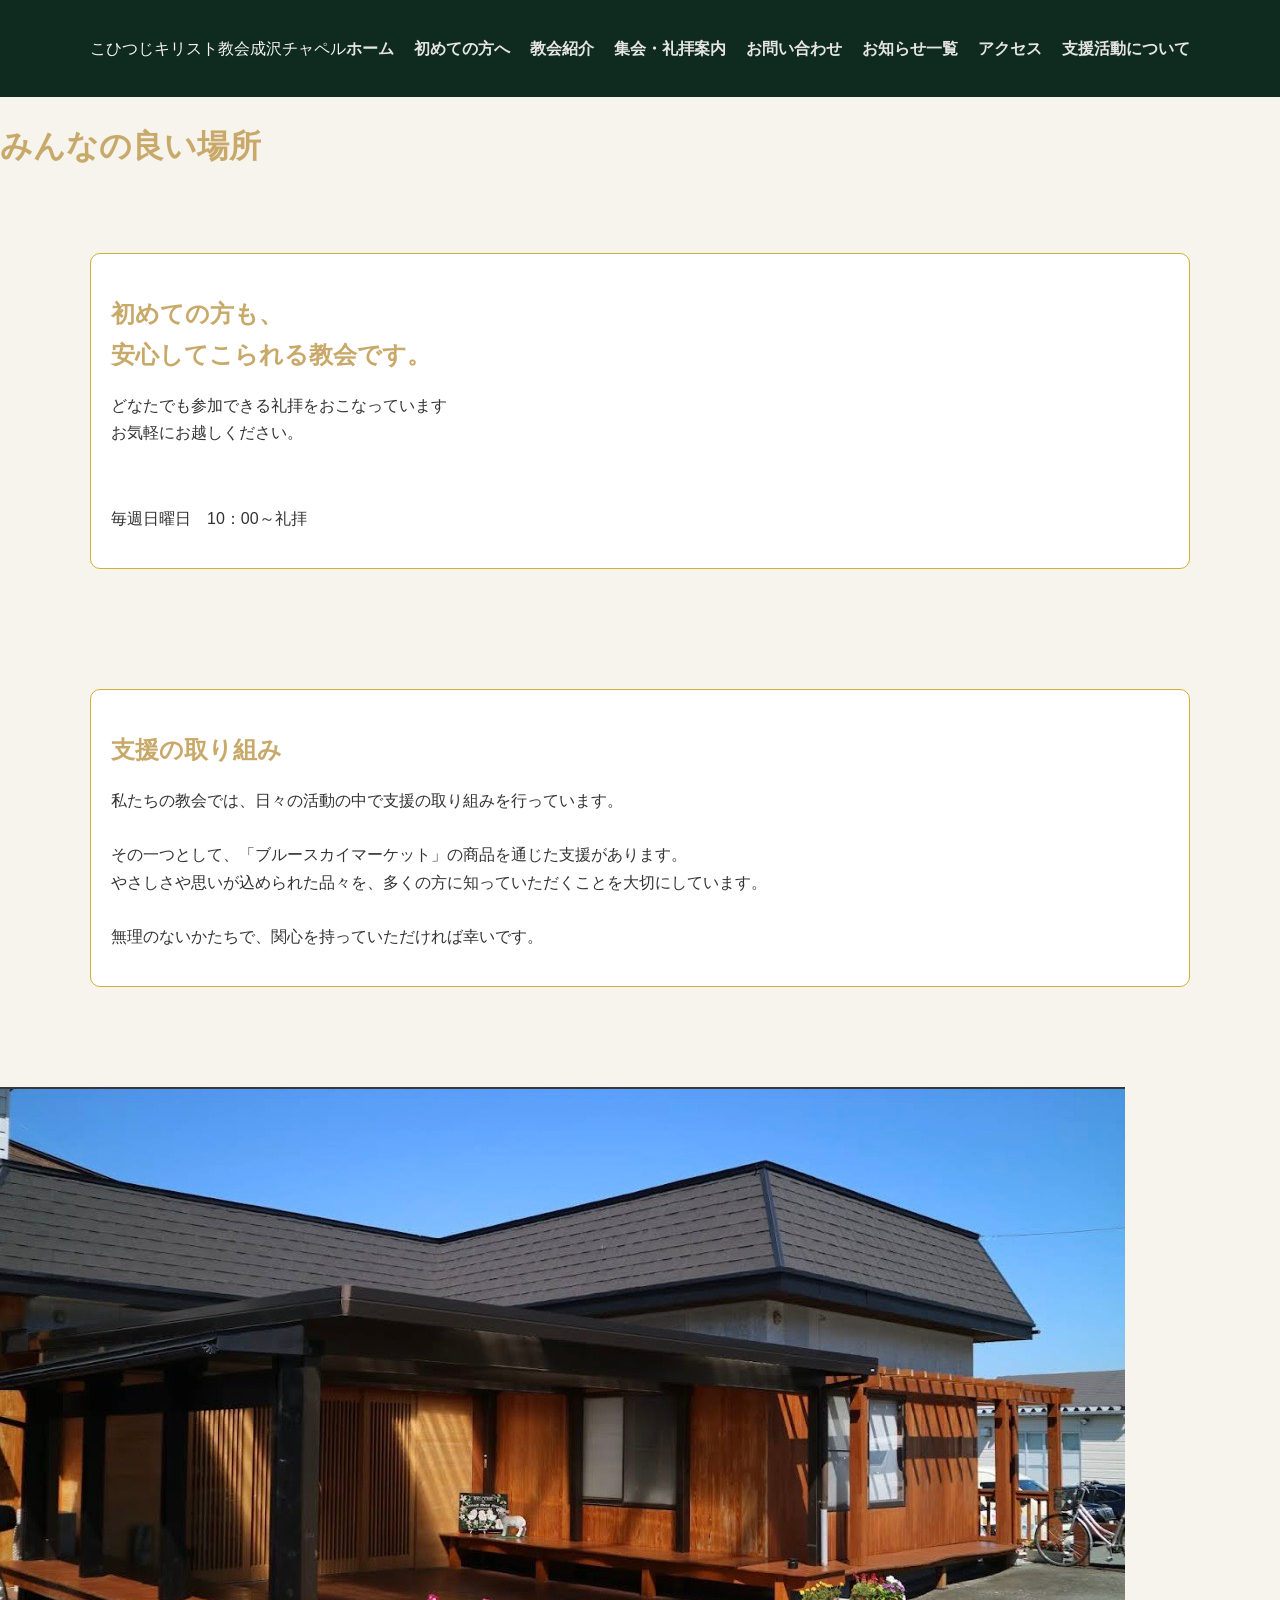
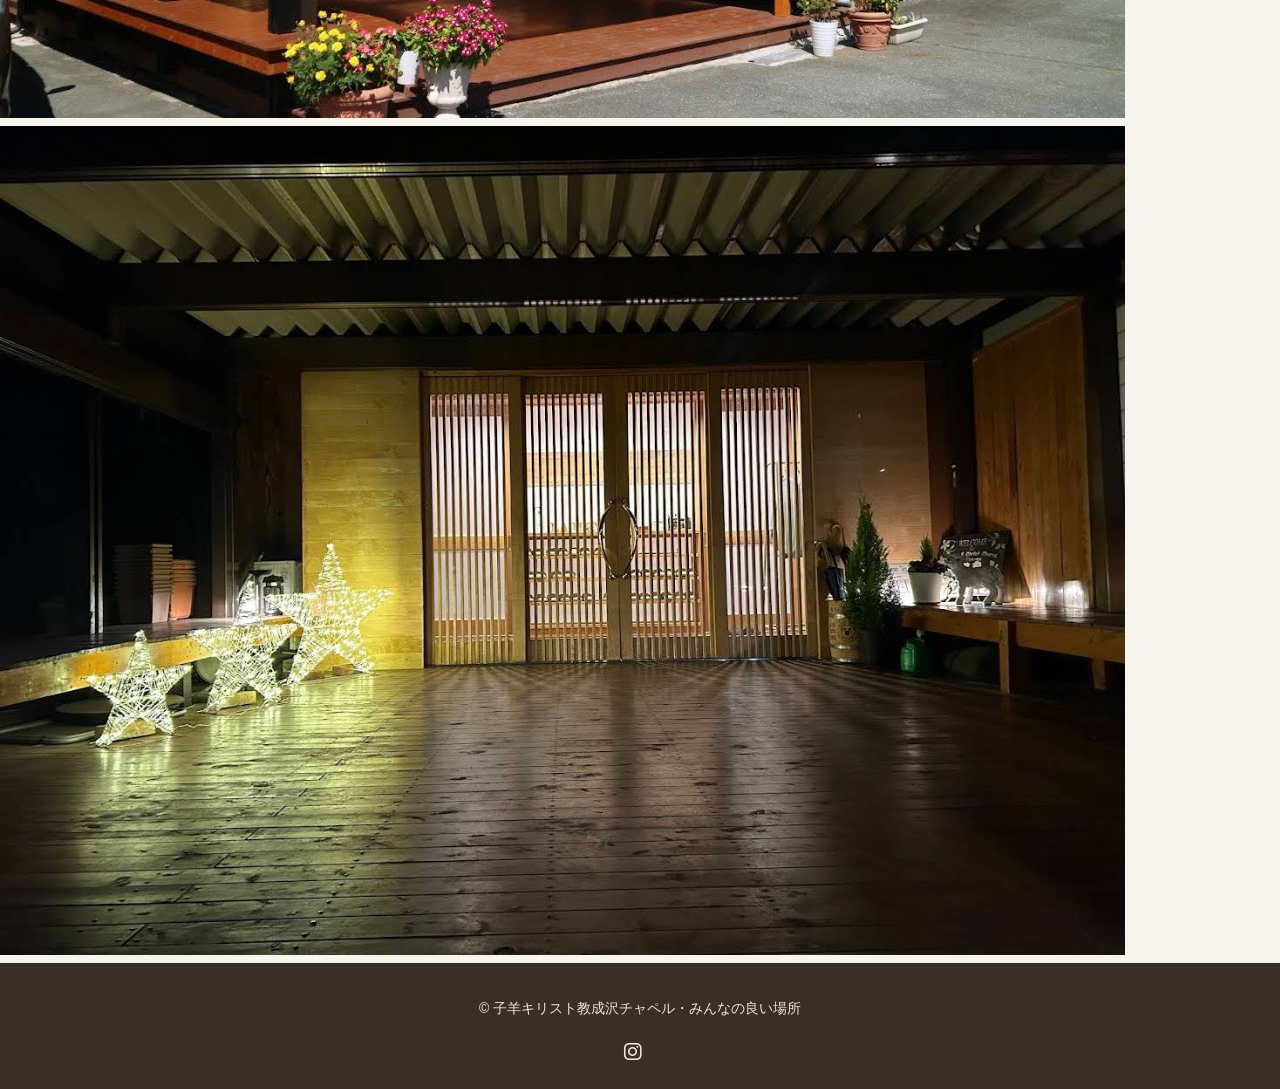
==== index.html @ 24787bce "Fix image tag duplication in index.html" ====
<!DOCTYPE html>
<html lang="ja">
<head>
    <meta charset="UTF-8">
    <meta name="viewport" content="width=device-width, initial-scale=1.0">
    <title>ホーム｜みんなの良い場所</title>
    <link rel="stylesheet" href="style.css">
    <link rel="stylesheet" href="https://cdnjs.cloudflare.com/ajax/libs/font-awesome/6.5.0/css/all.min.css">
</head>

<body>

<!-- ヘッダー -->
<header>
  
</footer>

</body>
</html>  <div class="container">
        <div class="logo">こひつじキリスト教会成沢チャペル</div>
     <br>
        <nav>
            <ul>
                
                <li><a href="index.html">ホーム</a></li>
                <li><a href="first.html">初めての方へ</a></li>
                <li><a href="about.html">教会紹介</a></li>
                <li><a href="service.html">集会・礼拝案内</a></li>
                <li><a href="info.html">お問い合わせ</a></li>
                <li><a href="news.html">お知らせ一覧</a></li>
                <li><a href="access.html">アクセス</a></li>
                <li><a href="market.html">支援活動について</a></li>    
            </ul>
        </nav>
    </div>
</header>

<!-- ファーストビュー -->
<h1><strong>みんなの良い場所</strong></h1>
<section>
<div class="container">
        <div class="card">
        <h1>初めての方も、<br>安心してこられる教会です。</h1>
        <p>どなたでも参加できる礼拝をおこなっています<br>お気軽にお越しください。</p>
    　　<p class="time">毎週日曜日　10：00～礼拝</p>
        </div>
 </div>
</section>
<section>
 <div class="container">
        <div class="card">
     <h2>支援の取り組み</h2>
        <p>私たちの教会では、日々の活動の中で支援の取り組みを行っています。<br>
        <br>
        その一つとして、「ブルースカイマーケット」の商品を通じた支援があります。<br>
        やさしさや思いが込められた品々を、多くの方に知っていただくことを大切にしています。<br>
            <br>
        無理のないかたちで、関心を持っていただければ幸いです。</p>
        </div>
 </div>
</section>
<img src="images/S__29392930_0.jpg">
<img src="images/S__29392929_0.jpg" >
<!-- フッター -->
<footer>
    <p>© 子羊キリスト教成沢チャペル・みんなの良い場所</p>  
    <div class="sns">
     <a href="https://www.insutagram.com/kohitsujichurch?igsh=MWo3ZGkzaDhvanh0cg==" target="_blank">
         <i class="fab fa-instagram"</i>
---- style.css ----
/* style.css */
body {
    margin: 0;
    padding: 0;
    font-family: "Helvetica Neue", Arial, sans-serif;
    background-color: #F7F4EE; /* 生成り */
    color: #333333; /* ダークグレー */
    line-height: 1.7;
}

/* ===== コンテナ（中央寄せ） ===== */
.container {
    max-width: 1100px;
    margin: 0 auto;
    padding: 20px;
}

/* ===== ヘッダー ===== */
header {
    background-color: #0f2a1f; /* 深緑 */
    color: #F5F5F5; /* オフホワイト */
    padding: 15px 0;
}

header .container {
    display: flex;
    justify-content: space-between;
    align-items: center;
}

/* ロゴ */
.logo {
    margib: 0 40px;
}

.rogo a {
    display: flex;
    align-items: center;
    justify-content: center;
    width: 90px;
    heigth: 90px;
    border: 2px solid #c9a96a;
    border-radius: 50%;
    color:c9a96a;
    text-decoration: none;
    font-size: 2px;
}

/* ナビ */
nav ul {
    list-style: none;
    margin: 0;
    padding: 0;
    display: flex;
    gap: 20px;
}

nav a {
    color: #e5e5e5;
    text-decoration: none;
    font-weight: bold;
}

nav a:hover {
    opacity: 0.7;
}

/* ===== 見出し ===== */
h1, h2, h3 {
    color: #C8A96A; /* 少しくすんだ金 */
    margin-bottom: 10px;
}

/* ===== セクション ===== */
section {
    margin: 60px 0;
    
}

/* ===== ボタン ===== */
.btn {
    display: inline-block;
    background-color: #d4af37; /* 金 */
    color: #000000; /* 黒文字 */
    padding: 12px 24px;
    text-decoration: none;
    font-weight: bold;
    border-radius: 6px;
    transition: 0.3s;
}

.btn:hover {
    background-color: #ffd700;
}

/* ===== カード（サービスなど） ===== */
.card {
    background-color: #FFFFFF;
    padding: 20px;
    border-radius: 10px;
    border: 1px solid #d4af37;
    margin-bottom: 20px;
}

/* ===== フッター ===== */
footer {
    background-color: #3A2F28;
    color: #EDE6DD;
    text-align: center;
    padding: 20px;
    font-size: 14px;
}

/* ===== レスポンシブ ===== */
@media (max-width: 768px) {

    header .container {
        flex-direction: column;
        gap: 10px;
    }

    nav ul {
        flex-direction: column;
        gap: 10px;
    }

    .container {
        padding: 15px;
    }

    h1 {
        font-size: 24px;
    }
}

.first .box p {
    color: #111111;
    line-height: 1.8;
    font-size: 16px;
}

.first .box {
    background: #FFFFFF;
    padding: 20px;
}

.sns {
    margin-top: 10px;
}

.sns a {
    color: #EDE6DD;
    font-size: 20px;
    margin-right: 15px;
    text-decoration: none;
    transition: 0.3s;
}

.sns a:hover {
    opacity: 0.6;
}
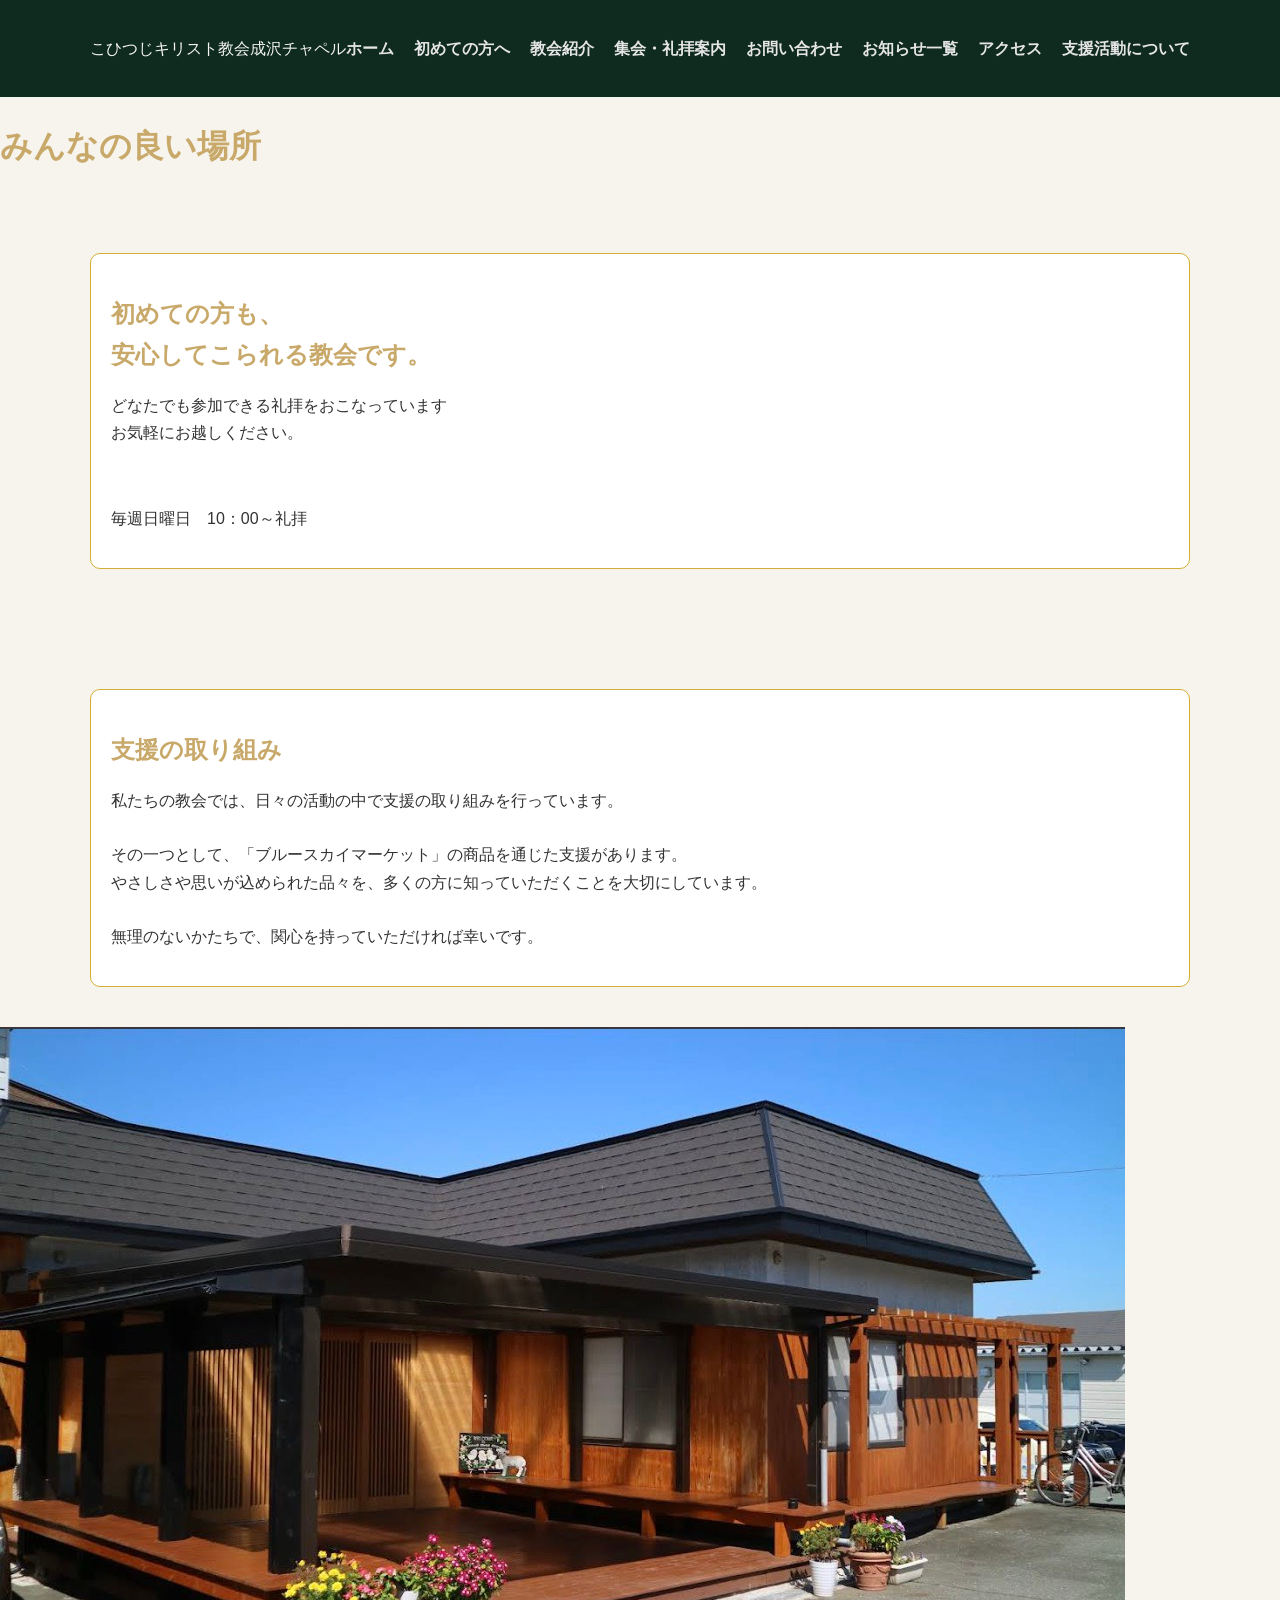
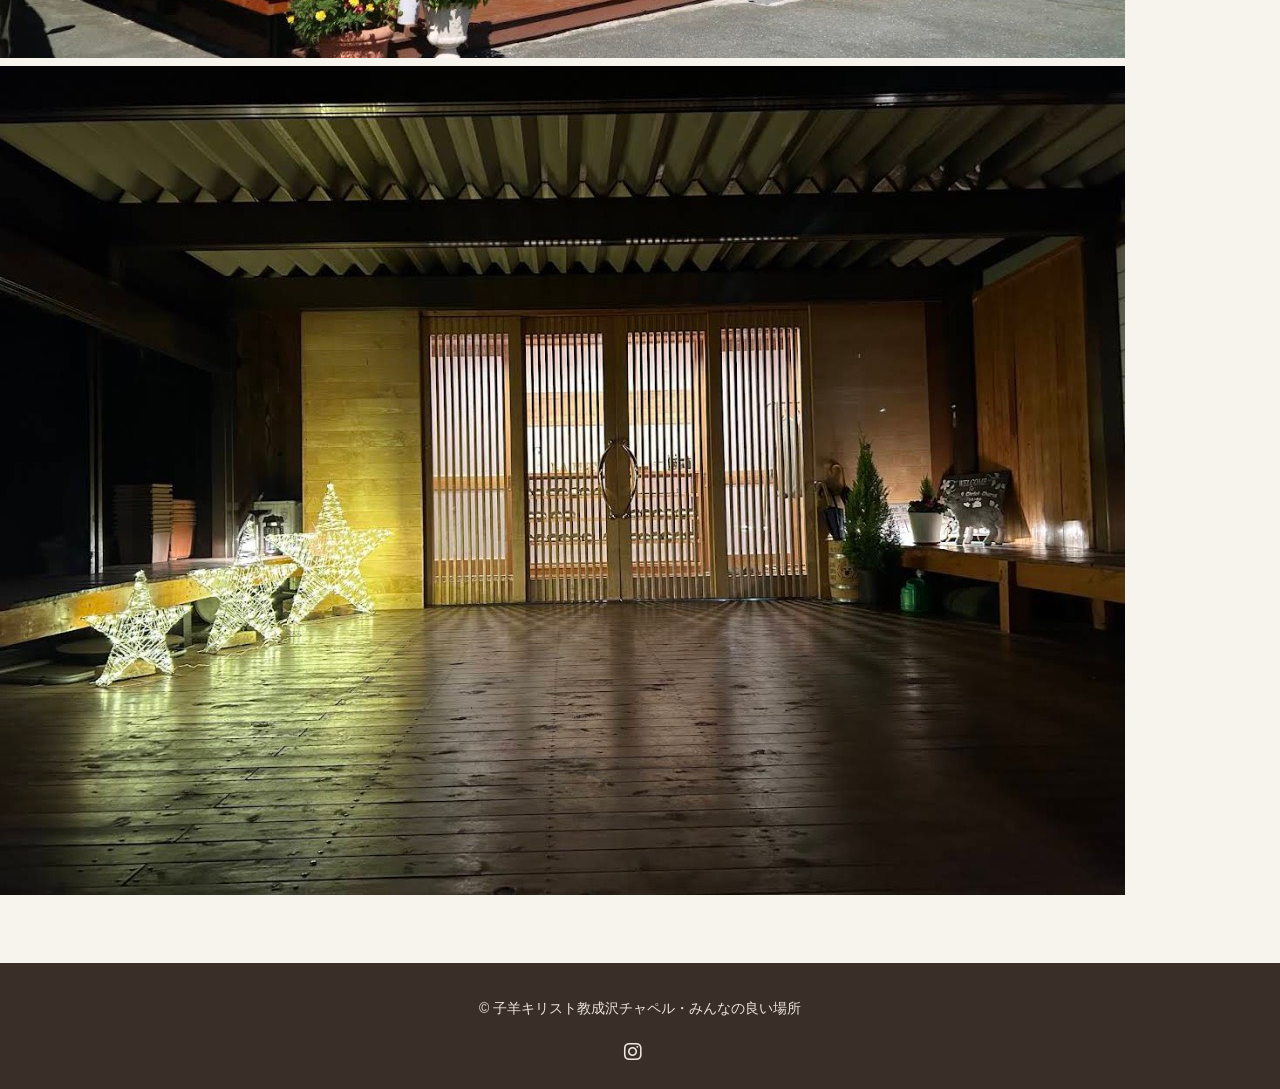
==== commit e9f88007: "Add images to the section before the footer" ====
--- a/index.html
+++ b/index.html
@@ -58,9 +58,10 @@
         無理のないかたちで、関心を持っていただければ幸いです。</p>
         </div>
  </div>
-</section>
+
 <img src="images/S__29392930_0.jpg">
 <img src="images/S__29392929_0.jpg" >
+    </section>
 <!-- フッター -->
 <footer>
     <p>© 子羊キリスト教成沢チャペル・みんなの良い場所</p>  
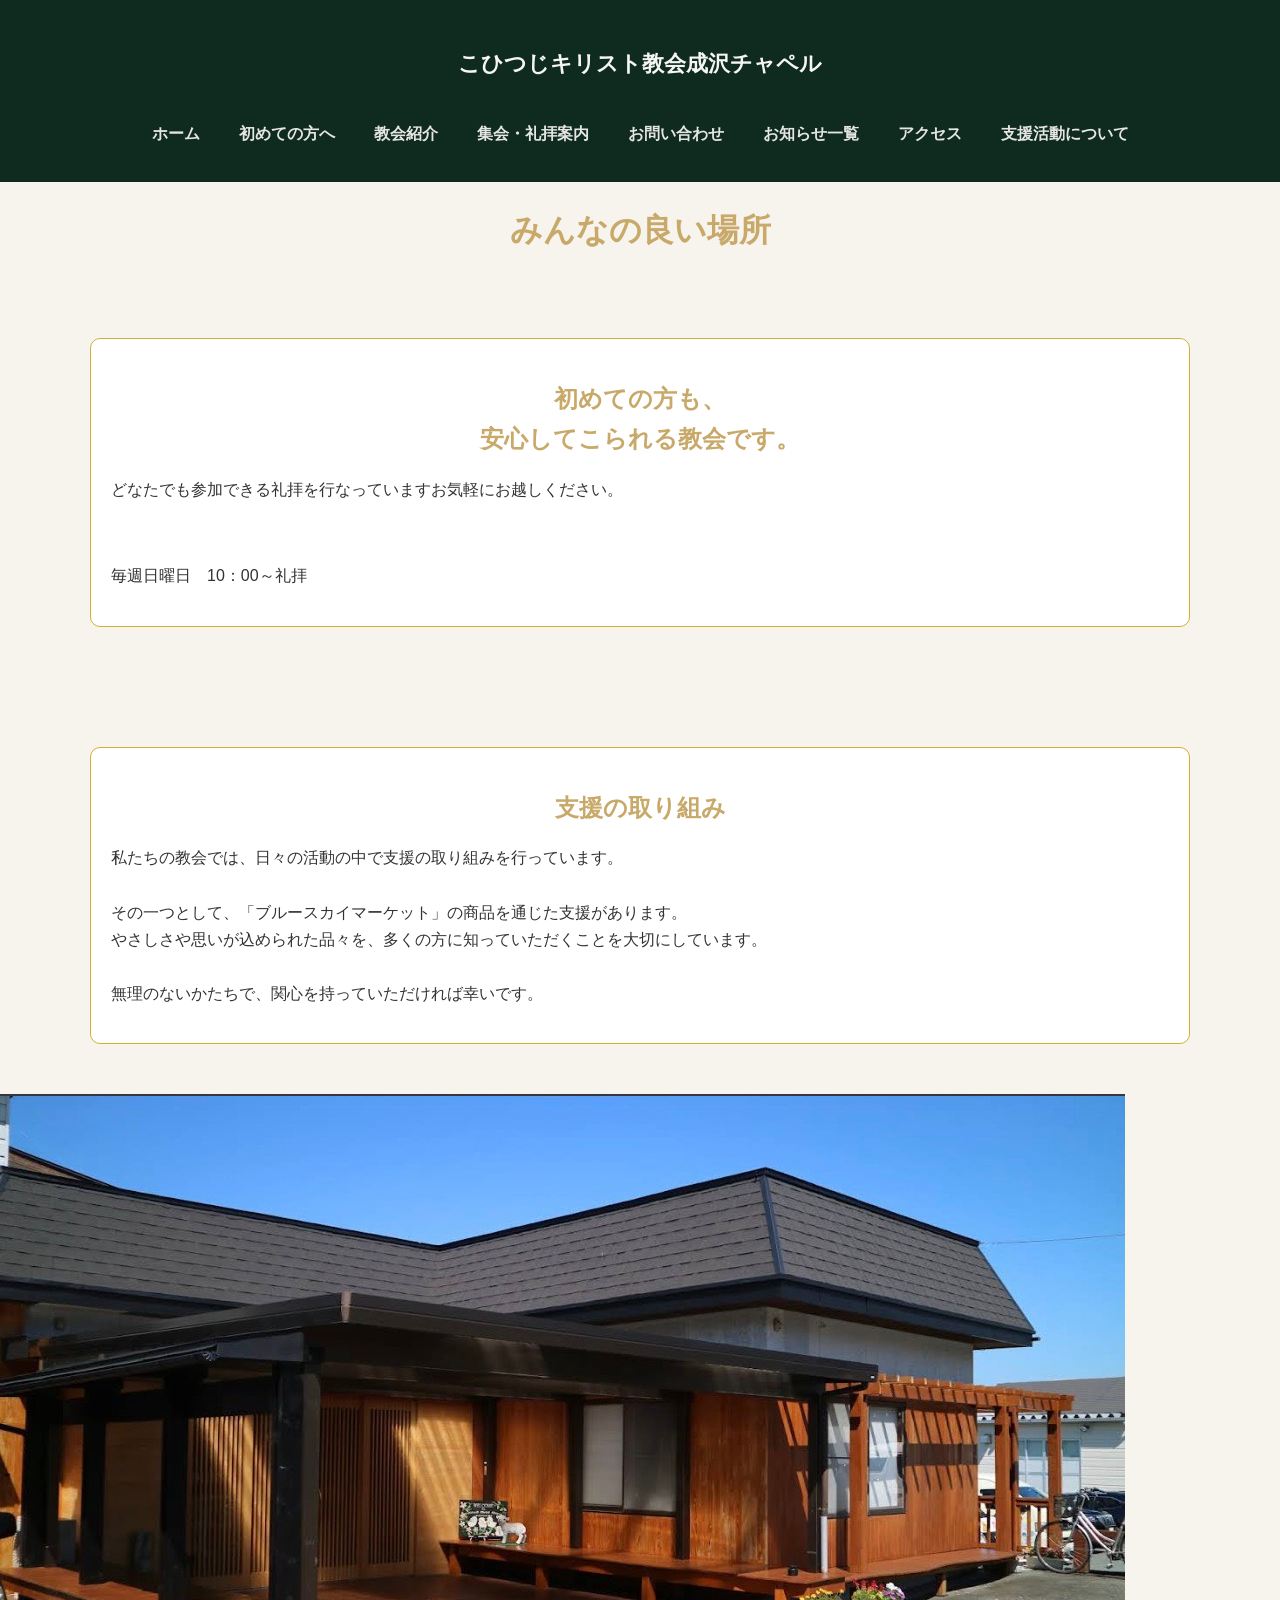
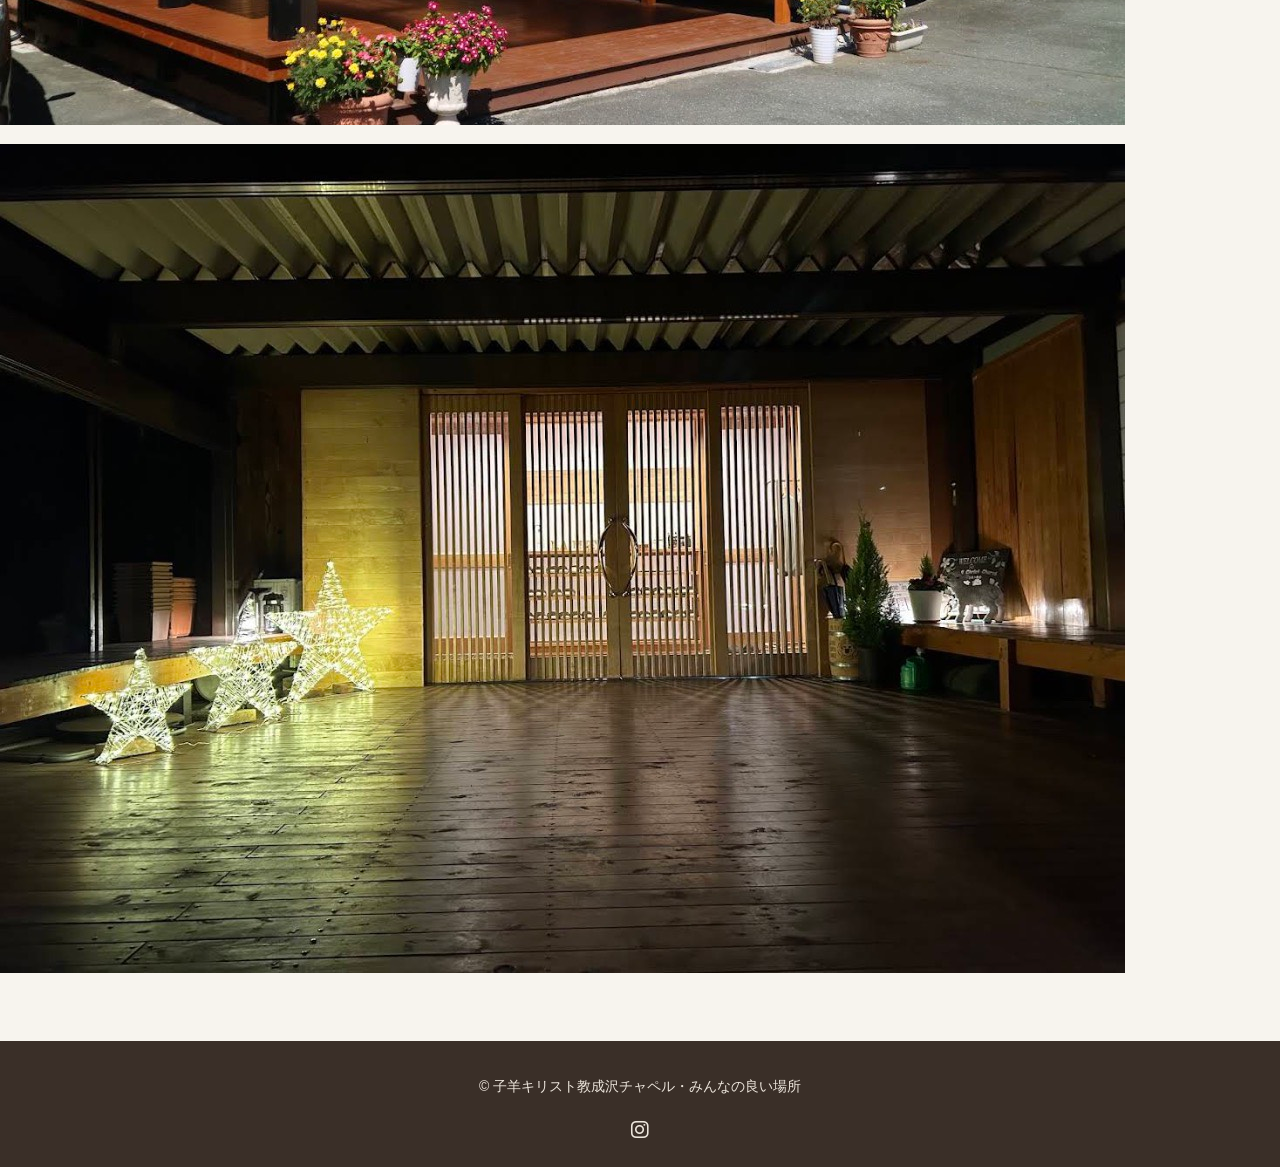
==== commit b294cd46: "Fix wording in index.html paragraph Corrected the wording from 'おこなっています' to '行なっています' in the paragr" ====
--- a/index.html
+++ b/index.html
@@ -41,7 +41,7 @@
 <div class="container">
         <div class="card">
         <h1>初めての方も、<br>安心してこられる教会です。</h1>
-        <p>どなたでも参加できる礼拝をおこなっています<br>お気軽にお越しください。</p>
+        <p>どなたでも参加できる礼拝を行なっていますお気軽にお越しください。</p>
     　　<p class="time">毎週日曜日　10：00～礼拝</p>
         </div>
  </div>
--- a/style.css
+++ b/style.css
@@ -1,87 +1,86 @@
-/* style.css */
+/* ===== 基本設定 ===== */
 body {
     margin: 0;
     padding: 0;
     font-family: "Helvetica Neue", Arial, sans-serif;
-    background-color: #F7F4EE; /* 生成り */
-    color: #333333; /* ダークグレー */
+    background-color: #F7F4EE;
+    color: #333333;
     line-height: 1.7;
 }
 
 /* ===== コンテナ（中央寄せ） ===== */
 .container {
     max-width: 1100px;
+    width: 90%;
     margin: 0 auto;
     padding: 20px;
 }
 
 /* ===== ヘッダー ===== */
 header {
-    background-color: #0f2a1f; /* 深緑 */
-    color: #F5F5F5; /* オフホワイト */
+    background-color: #0f2a1f;
+    color: #F5F5F5;
     padding: 15px 0;
 }
 
+/* ←ここが一番重要（縦並びに変更） */
 header .container {
     display: flex;
-    justify-content: space-between;
+    flex-direction: column;
     align-items: center;
+    text-align: center;
 }
 
 /* ロゴ */
 .logo {
-    margib: 0 40px;
+    margin: 10px 0;
+    font-size: 22px;
+    font-weight: bold;
 }
 
-.rogo a {
-    display: flex;
-    align-items: center;
-    justify-content: center;
-    width: 90px;
-    heigth: 90px;
-    border: 2px solid #c9a96a;
-    border-radius: 50%;
-    color:c9a96a;
-    text-decoration: none;
-    font-size: 2px;
-}
-
-/* ナビ */
+/* ナビ（横並び中央） */
 nav ul {
     list-style: none;
     margin: 0;
     padding: 0;
     display: flex;
-    gap: 20px;
+    justify-content: center;
+    flex-wrap: wrap;
+    gap: 15px;
 }
 
+/* リンク */
 nav a {
     color: #e5e5e5;
     text-decoration: none;
     font-weight: bold;
+    padding: 8px 12px;
+    border-radius: 5px;
+    transition: 0.3s;
 }
 
 nav a:hover {
-    opacity: 0.7;
+    background-color: #c9a96a;
+    color: #0f2a1f;
 }
 
 /* ===== 見出し ===== */
 h1, h2, h3 {
-    color: #C8A96A; /* 少しくすんだ金 */
+    color: #C8A96A;
     margin-bottom: 10px;
+    text-align: center;
 }
 
 /* ===== セクション ===== */
 section {
     margin: 60px 0;
-    
 }
 
 /* ===== ボタン ===== */
 .btn {
     display: inline-block;
-    background-color: #d4af37; /* 金 */
-    color: #000000; /* 黒文字 */
+    background-color: #d4af37;
+    color: #000000;
     padding: 12px 24px;
     text-decoration: none;
     font-weight: bold;
@@ -93,13 +92,26 @@
     background-color: #ffd700;
 }
 
-/* ===== カード（サービスなど） ===== */
+/* ===== カード ===== */
 .card {
     background-color: #FFFFFF;
     padding: 20px;
     border-radius: 10px;
     border: 1px solid #d4af37;
     margin-bottom: 20px;
+}
+
+/* カード横並び（PC） */
+.cards {
+    display: flex;
+    gap: 20px;
+}
+
+/* ===== 画像 ===== */
+img {
+    max-width: 100%;
+    height: auto;
+    margin-top: 10px;
 }
 
 /* ===== フッター ===== */
@@ -111,39 +123,7 @@
     font-size: 14px;
 }
 
-/* ===== レスポンシブ ===== */
-@media (max-width: 768px) {
-
-    header .container {
-        flex-direction: column;
-        gap: 10px;
-    }
-
-    nav ul {
-        flex-direction: column;
-        gap: 10px;
-    }
-
-    .container {
-        padding: 15px;
-    }
-
-    h1 {
-        font-size: 24px;
-    }
-}
-
-.first .box p {
-    color: #111111;
-    line-height: 1.8;
-    font-size: 16px;
-}
-
-.first .box {
-    background: #FFFFFF;
-    padding: 20px;
-}
-
+/* SNS */
 .sns {
     margin-top: 10px;
 }
@@ -151,7 +131,7 @@
 .sns a {
     color: #EDE6DD;
     font-size: 20px;
-    margin-right: 15px;
+    margin: 0 10px;
     text-decoration: none;
     transition: 0.3s;
 }
@@ -159,3 +139,36 @@
 .sns a:hover {
     opacity: 0.6;
 }
+
+/* ===== レスポンシブ ===== */
+@media (max-width: 768px) {
+
+    header .container {
+        flex-direction: column;
+        align-items: center;
+    }
+
+    nav ul {
+        flex-direction: column;
+        align-items: center;
+    }
+
+    .cards {
+        flex-direction: column;
+    }
+
+    h1 {
+        font-size: 24px;
+    }
+
+    .container {
+        padding: 15px;
+    }
+}
+
+/* 小さいスマホ */
+@media (max-width: 480px) {
+    body {
+        font-size: 14px;
+    }
+}
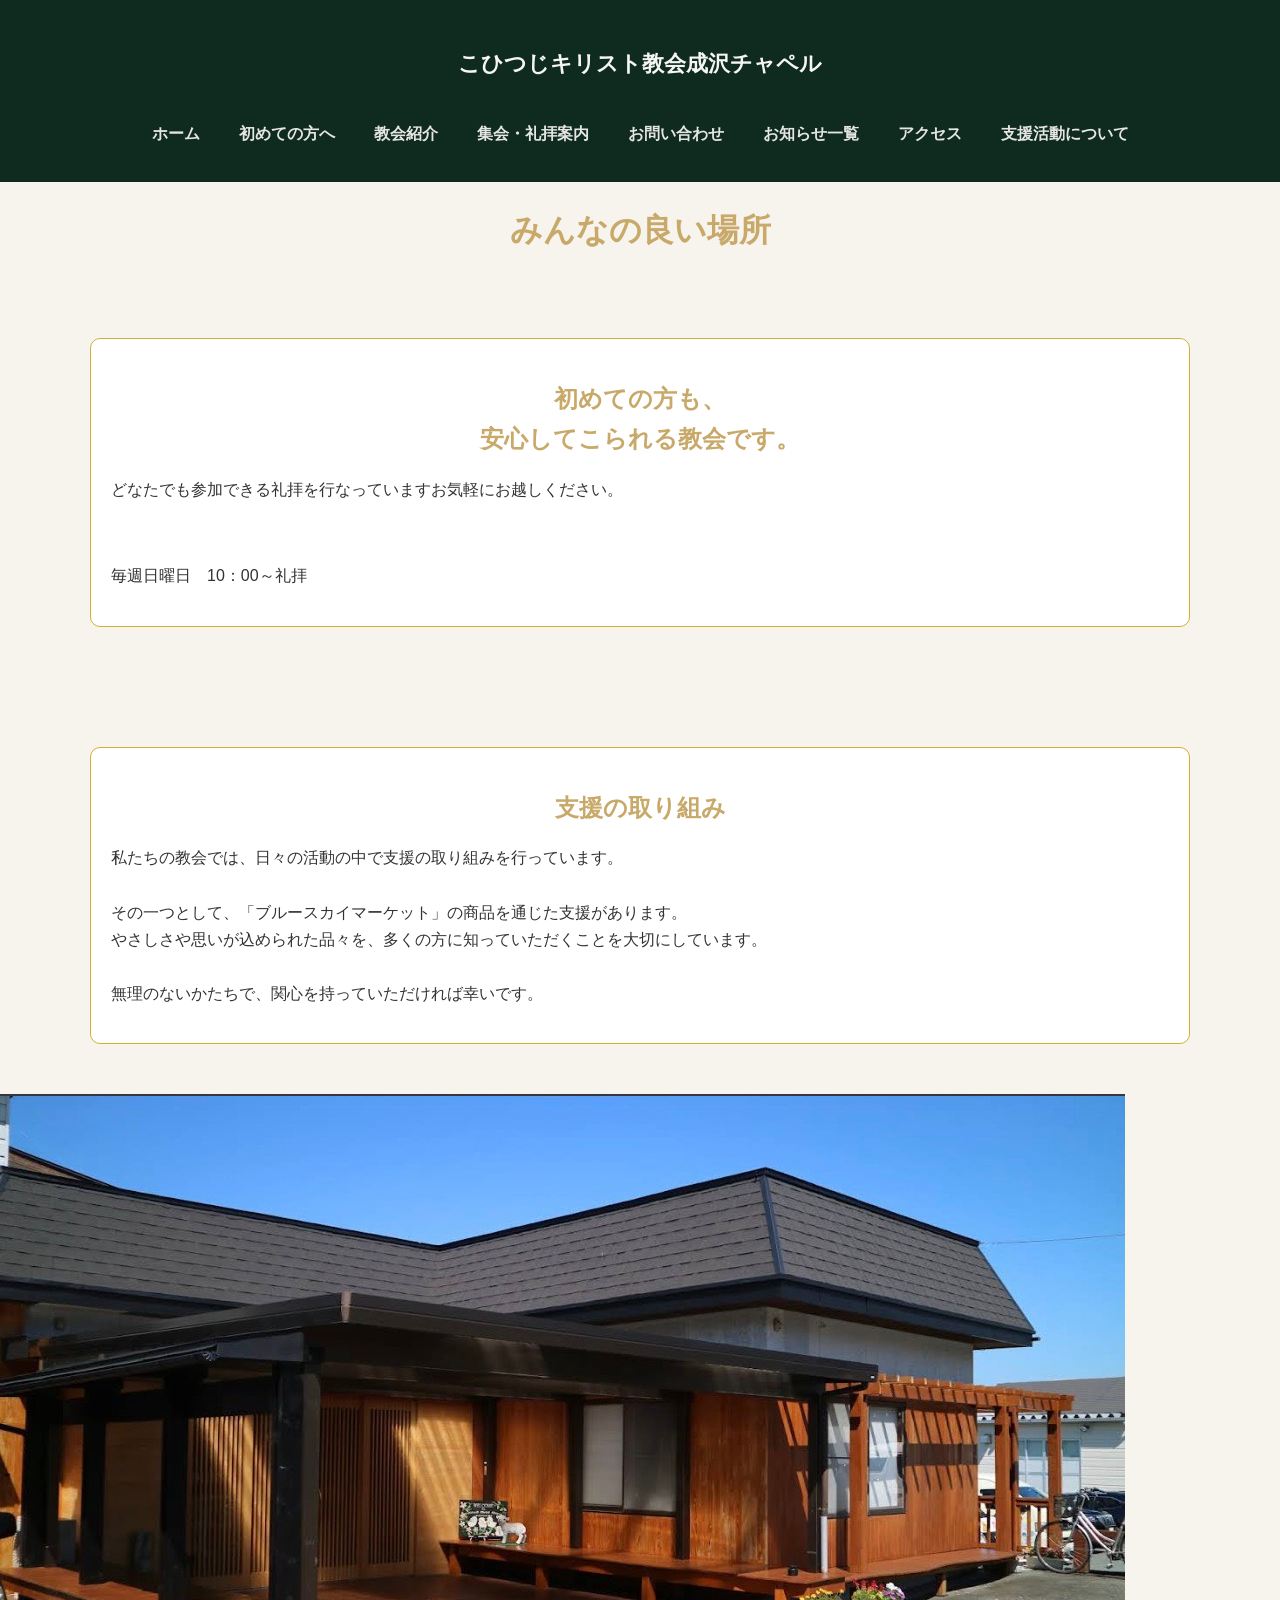
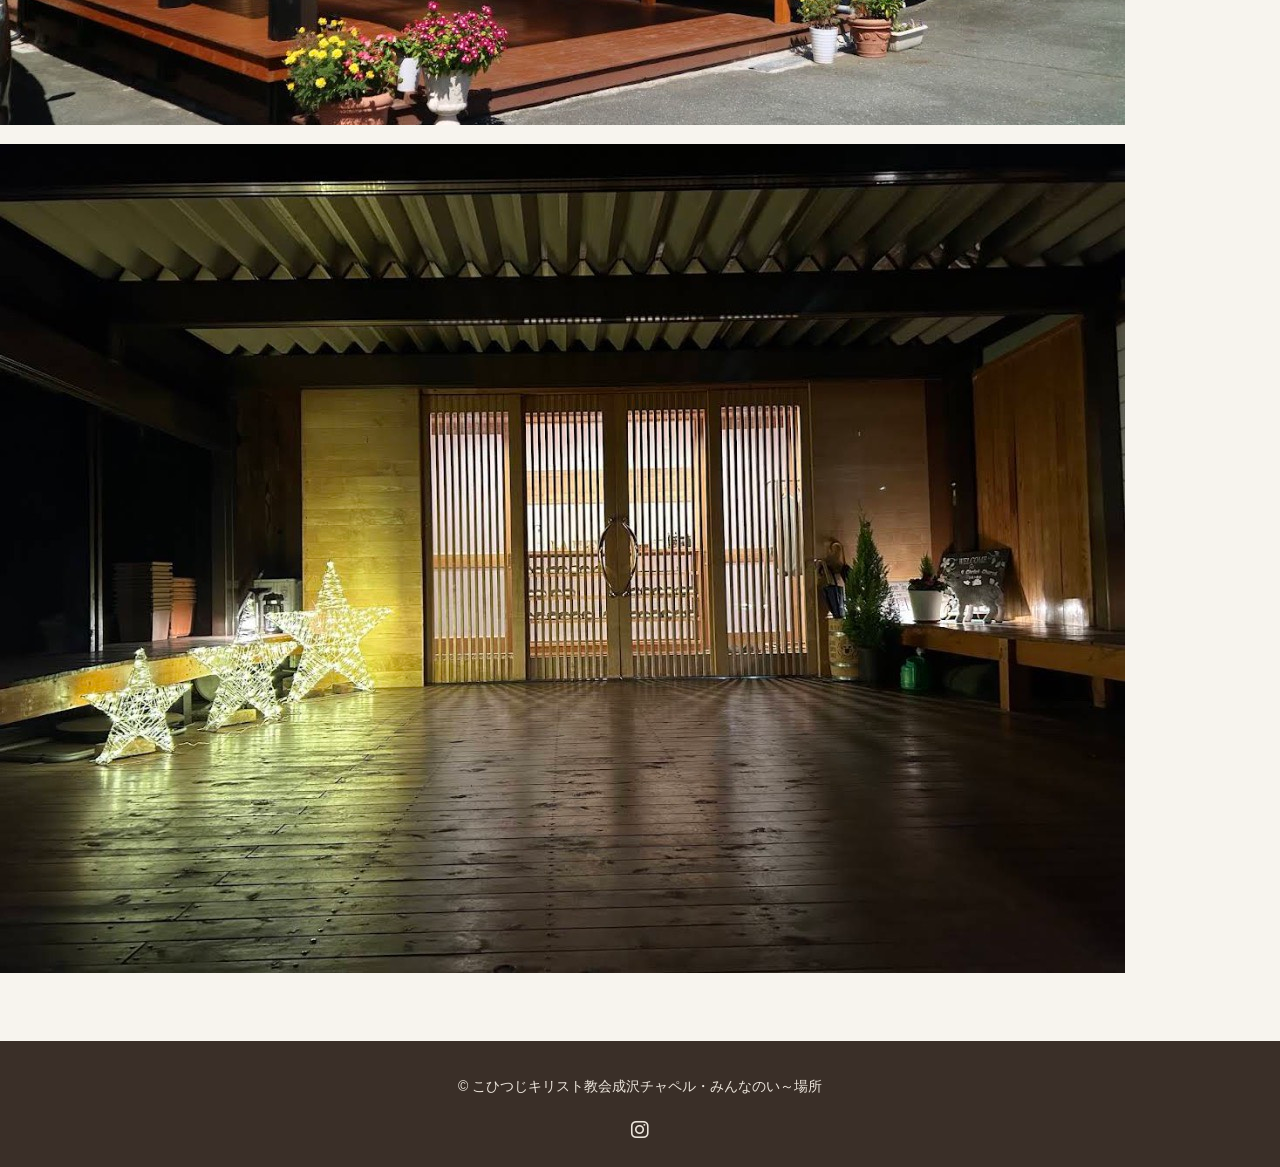
==== commit b854784f: "Update title and footer text in index.html" ====
--- a/index.html
+++ b/index.html
@@ -3,7 +3,7 @@
 <head>
     <meta charset="UTF-8">
     <meta name="viewport" content="width=device-width, initial-scale=1.0">
-    <title>ホーム｜みんなの良い場所</title>
+    <title>ホーム｜みんなのい～場所</title>
     <link rel="stylesheet" href="style.css">
     <link rel="stylesheet" href="https://cdnjs.cloudflare.com/ajax/libs/font-awesome/6.5.0/css/all.min.css">
 </head>
@@ -64,7 +64,7 @@
     </section>
 <!-- フッター -->
 <footer>
-    <p>© 子羊キリスト教成沢チャペル・みんなの良い場所</p>  
+    <p>© こひつじキリスト教会成沢チャペル・みんなのい～場所</p>  
     <div class="sns">
      <a href="https://www.insutagram.com/kohitsujichurch?igsh=MWo3ZGkzaDhvanh0cg==" target="_blank">
          <i class="fab fa-instagram"</i>
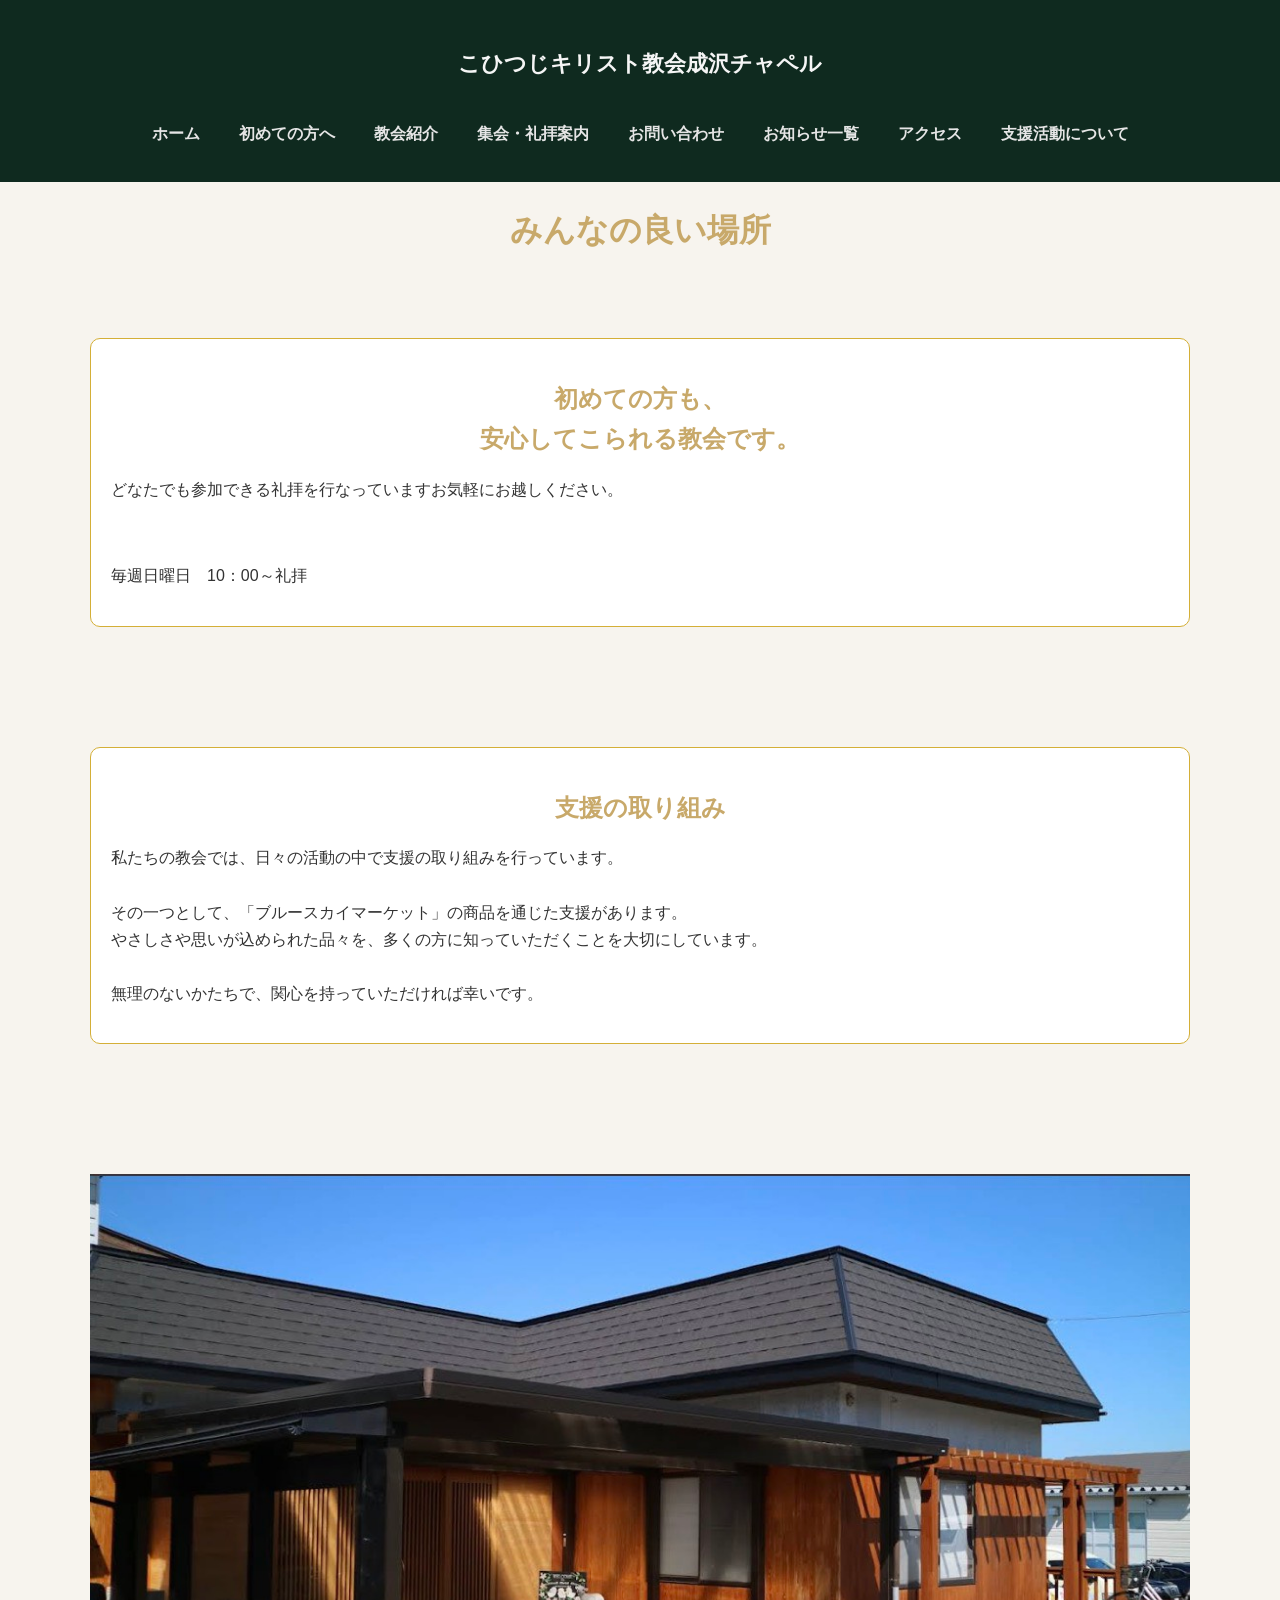
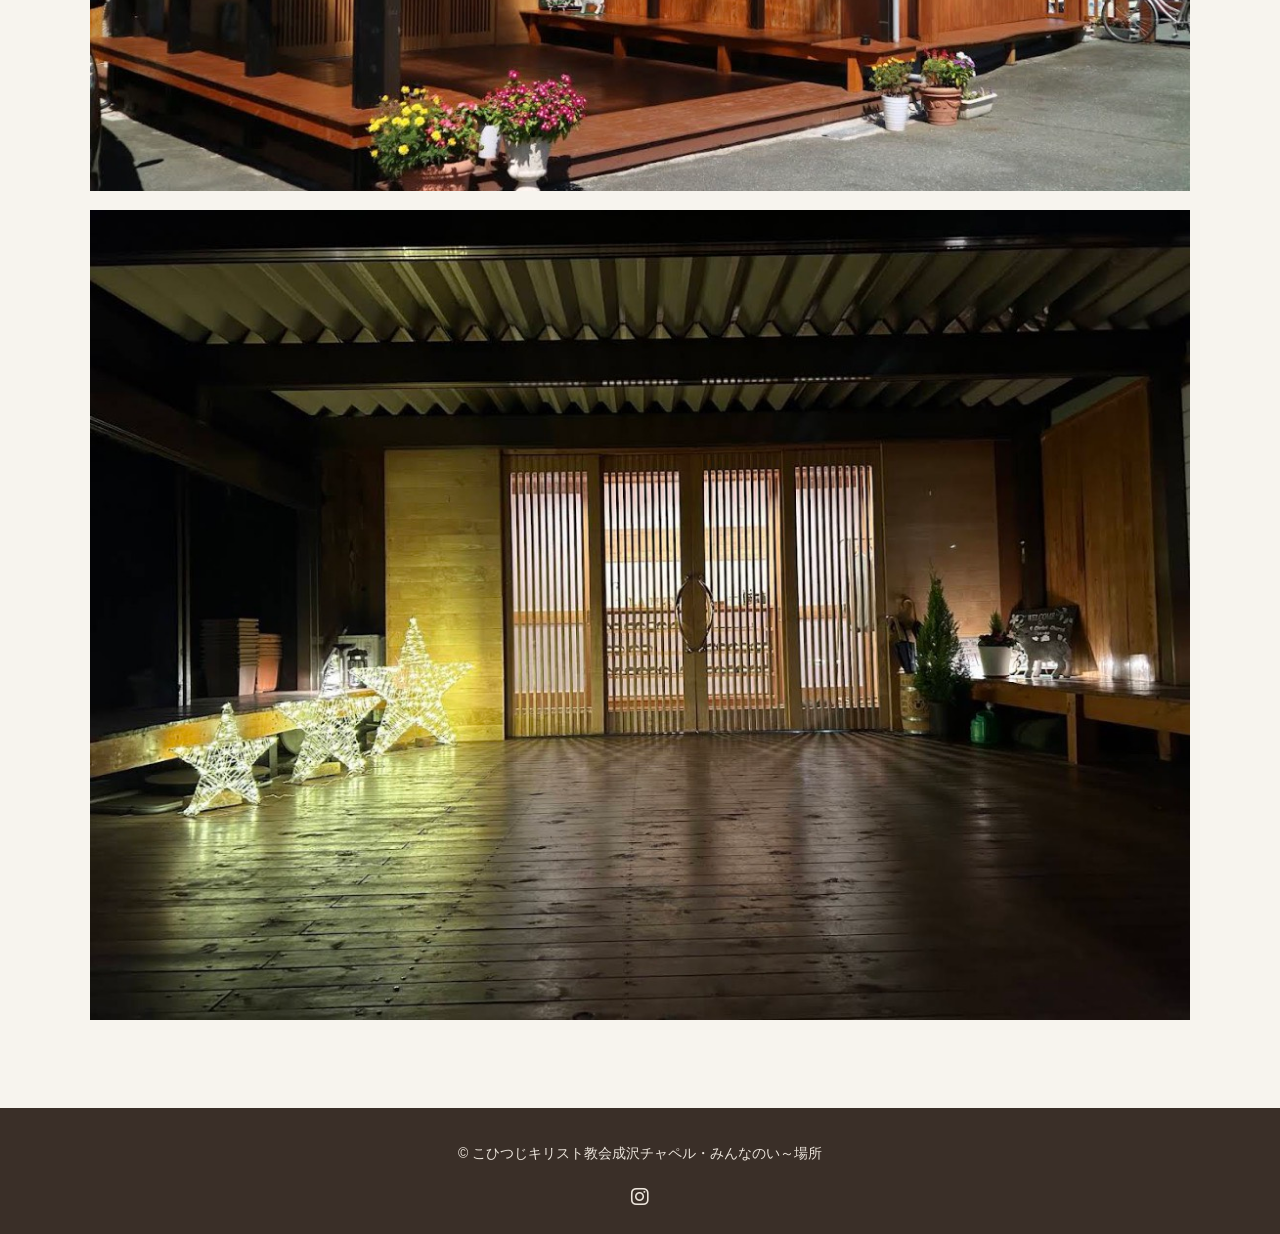
==== commit ca5db2a7: "Add hero section with images to index.html" ====
--- a/index.html
+++ b/index.html
@@ -58,9 +58,12 @@
         無理のないかたちで、関心を持っていただければ幸いです。</p>
         </div>
  </div>
-
+     </section>
+<section class="hero">
+    <div class="container">
 <img src="images/S__29392930_0.jpg">
 <img src="images/S__29392929_0.jpg" >
+    </div>
     </section>
 <!-- フッター -->
 <footer>
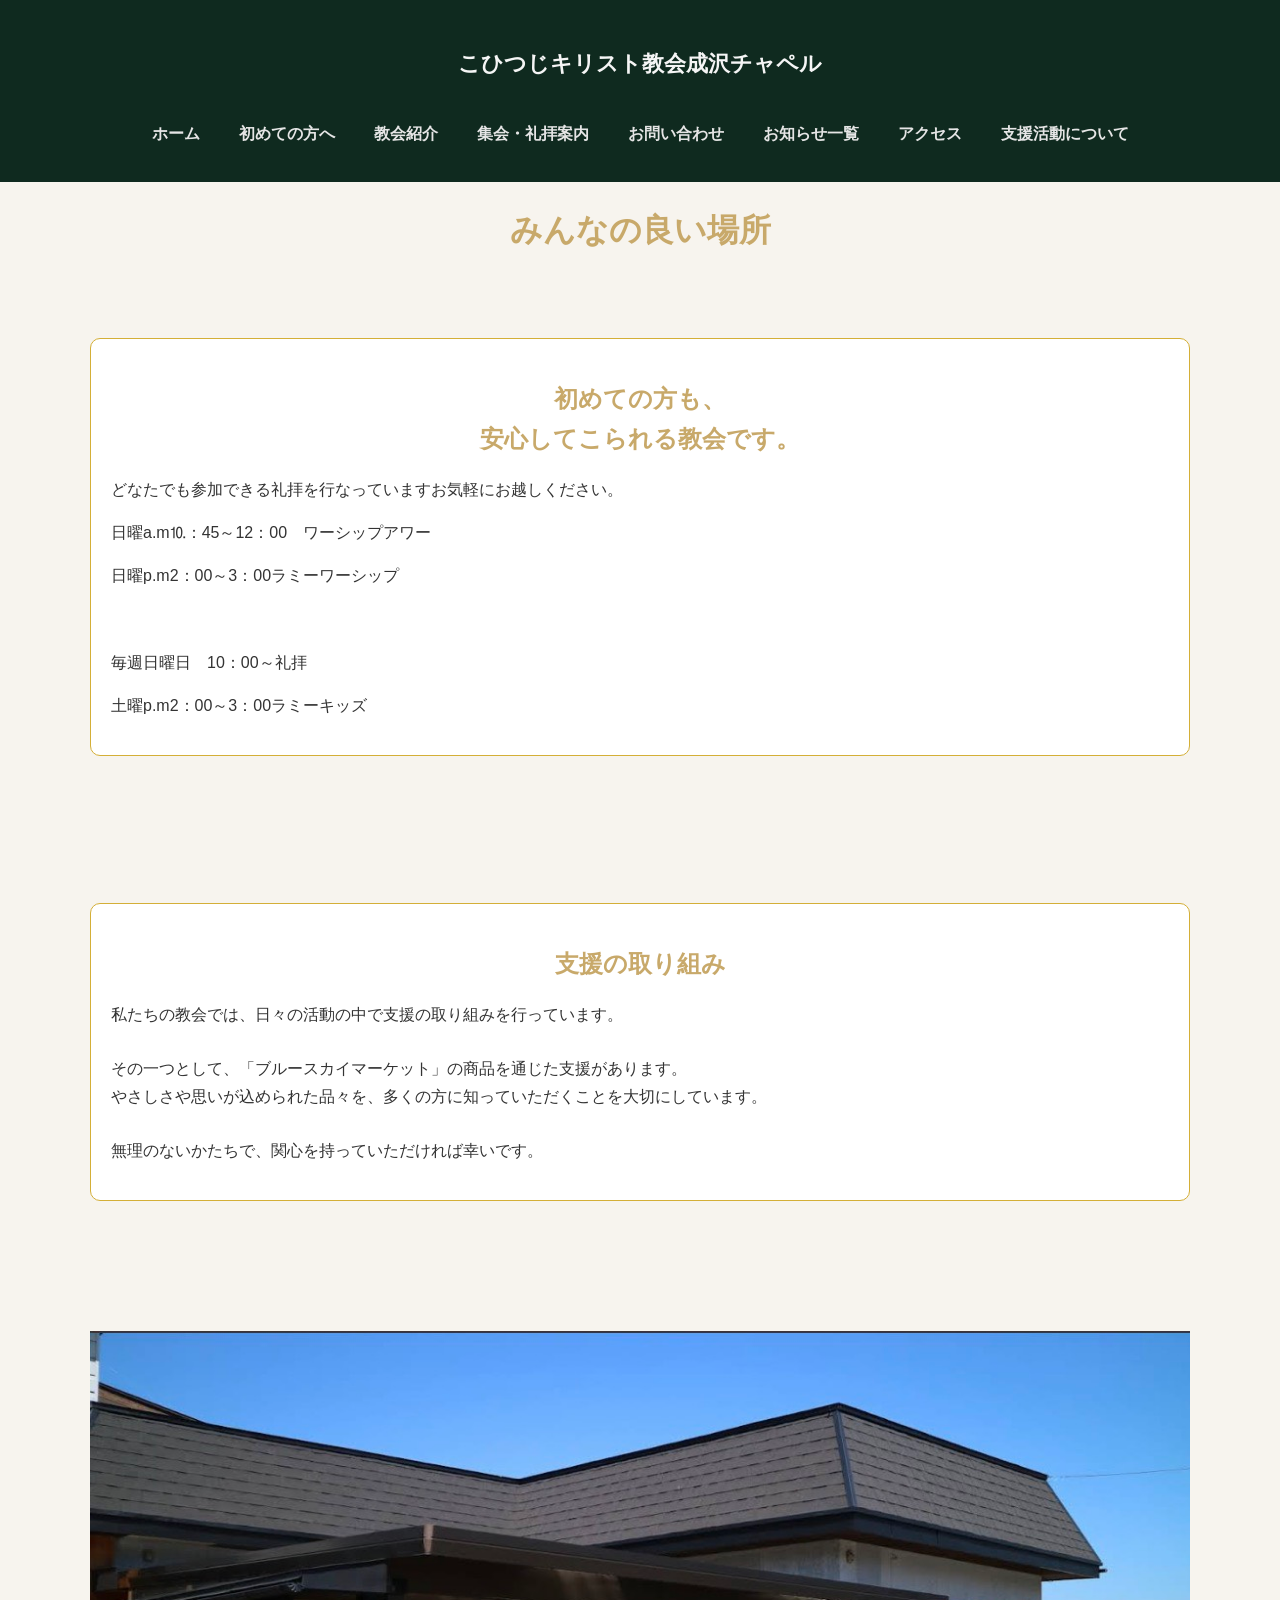
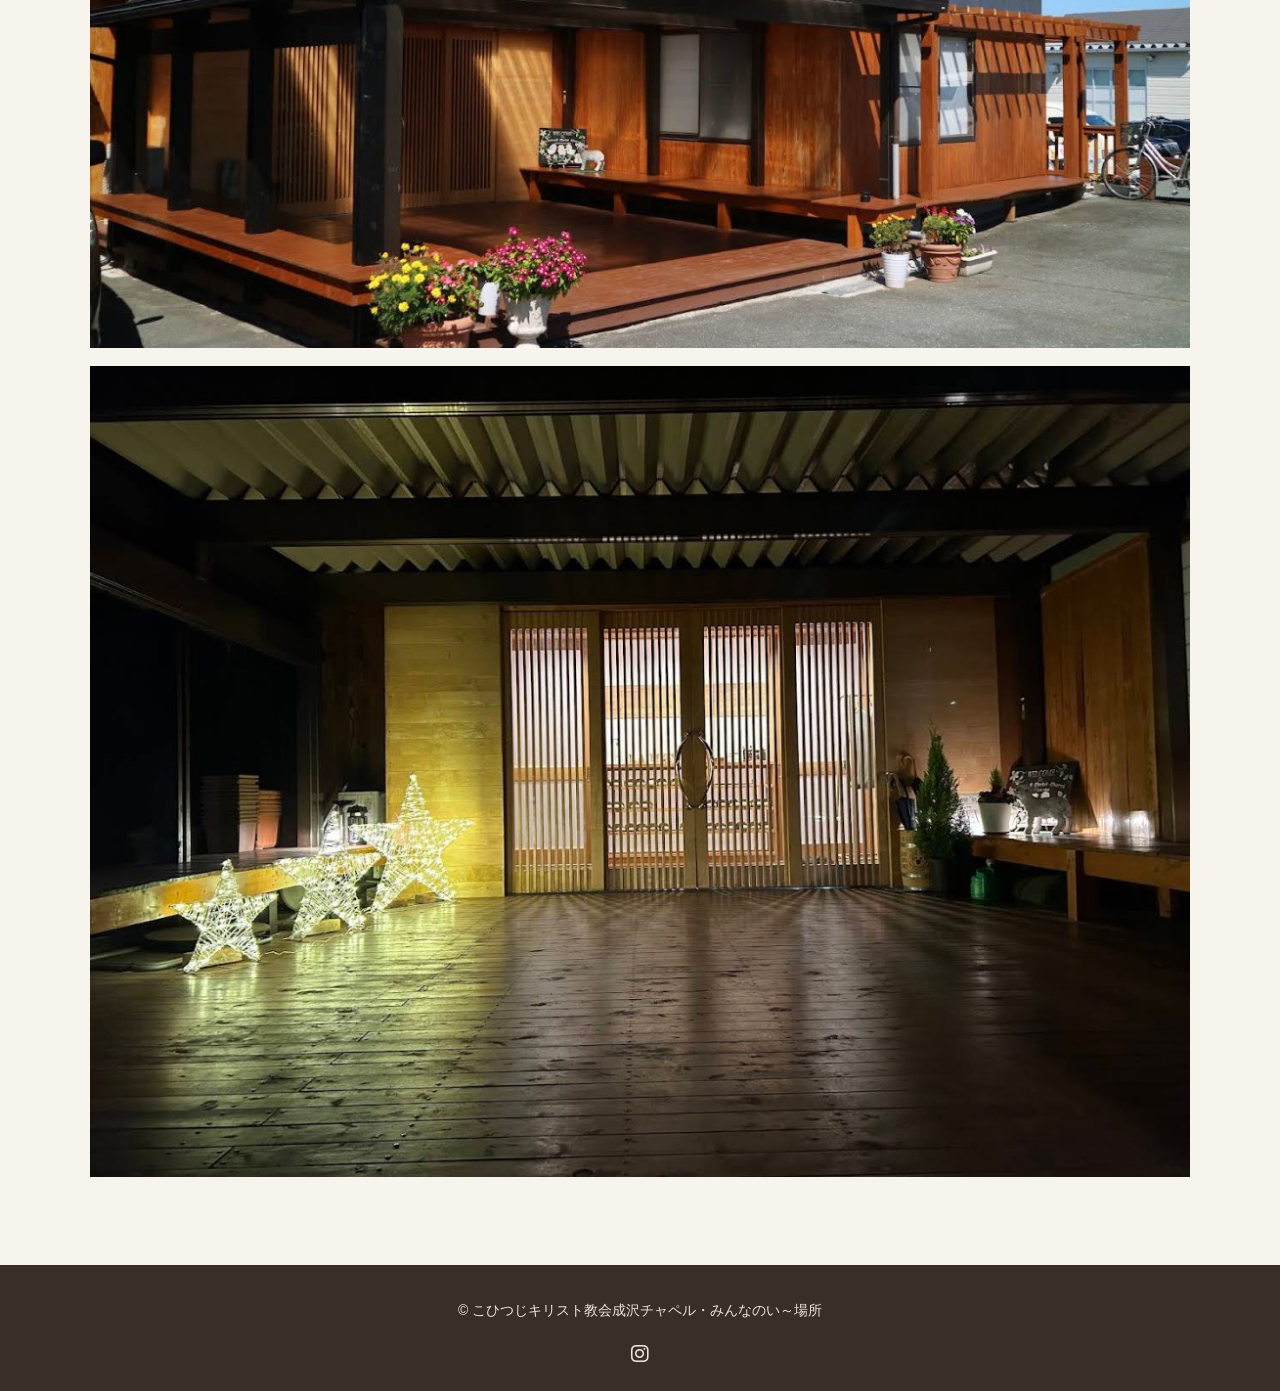
==== commit 423e2fa1: "Add worship schedule details to index.html" ====
--- a/index.html
+++ b/index.html
@@ -42,8 +42,11 @@
         <div class="card">
         <h1>初めての方も、<br>安心してこられる教会です。</h1>
         <p>どなたでも参加できる礼拝を行なっていますお気軽にお越しください。</p>
+            <p>日曜a.m⒑：45～12：00　ワーシップアワー</p>
+            <p>日曜p.m2：00～3：00ラミーワーシップ</p>
     　　<p class="time">毎週日曜日　10：00～礼拝</p>
-        </div>
+            <p>土曜p.m2：00～3：00ラミーキッズ</p>
+        </div>　
  </div>
 </section>
 <section>
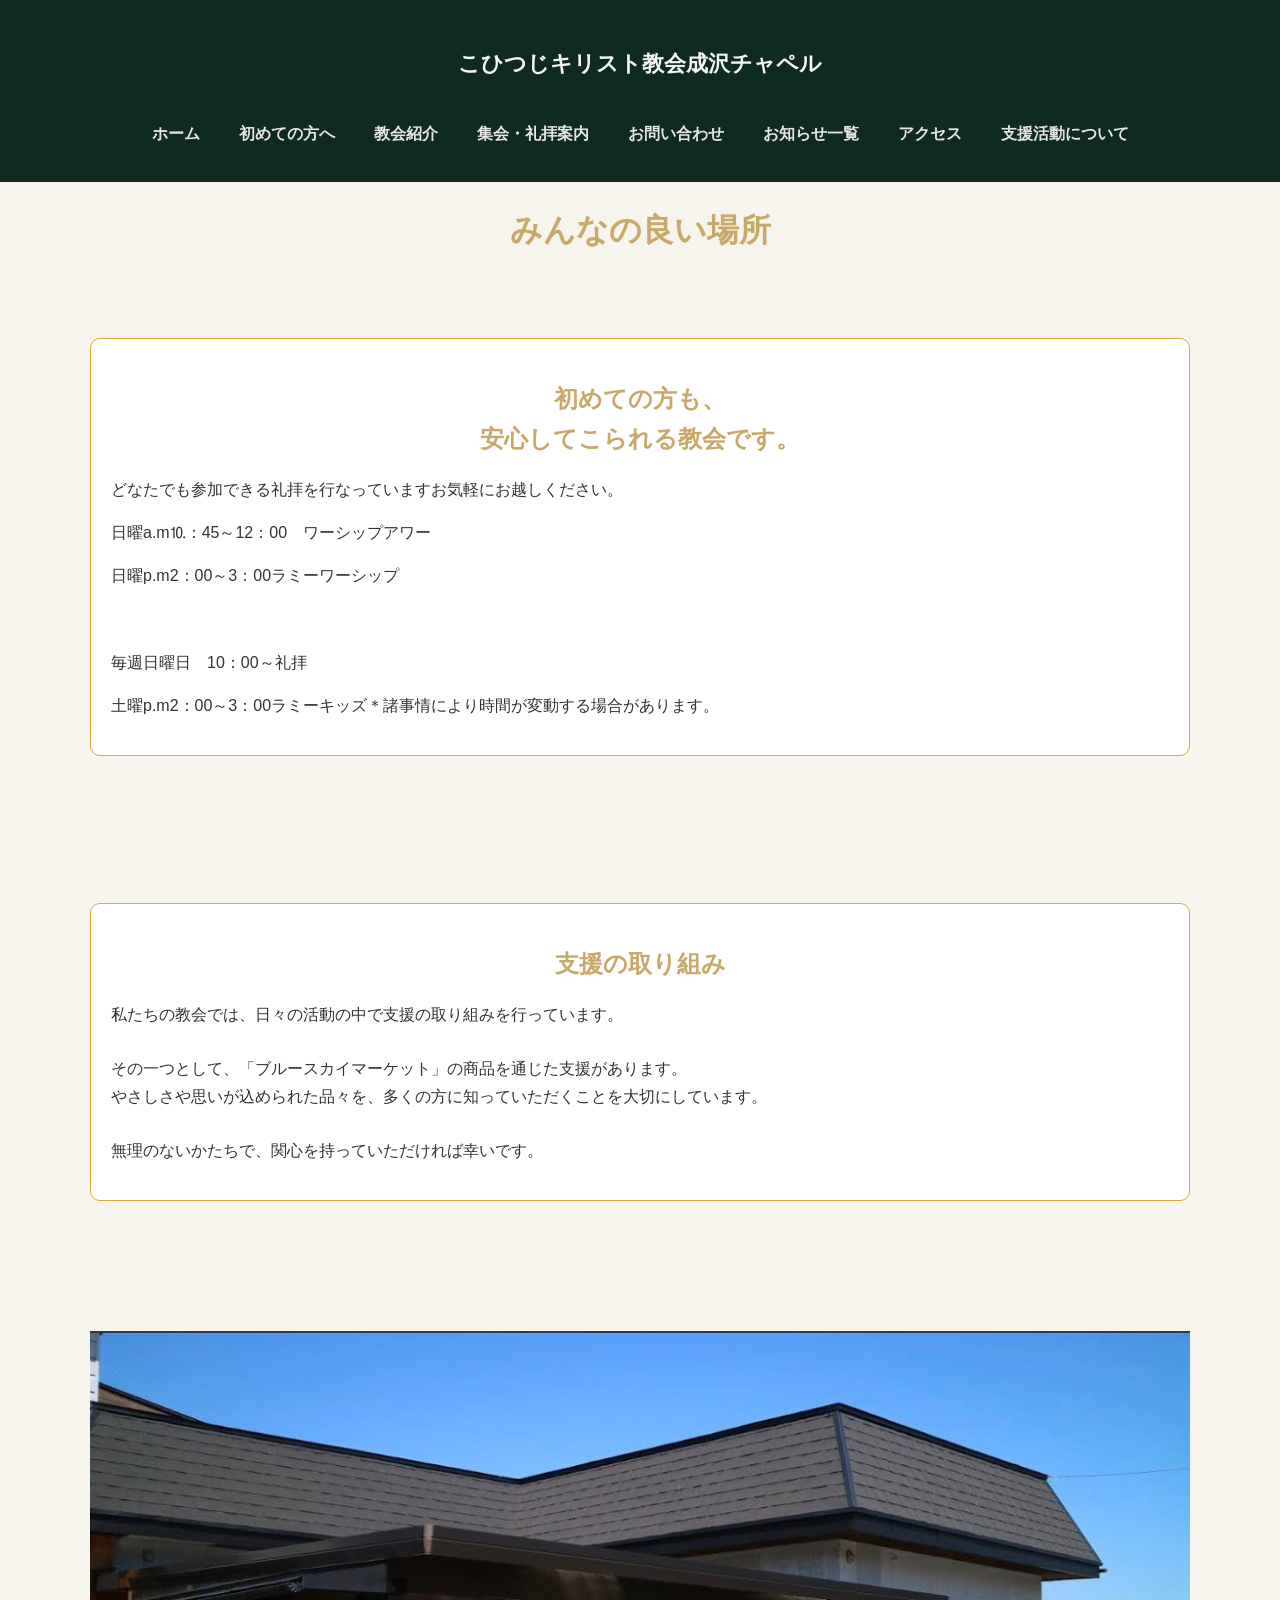
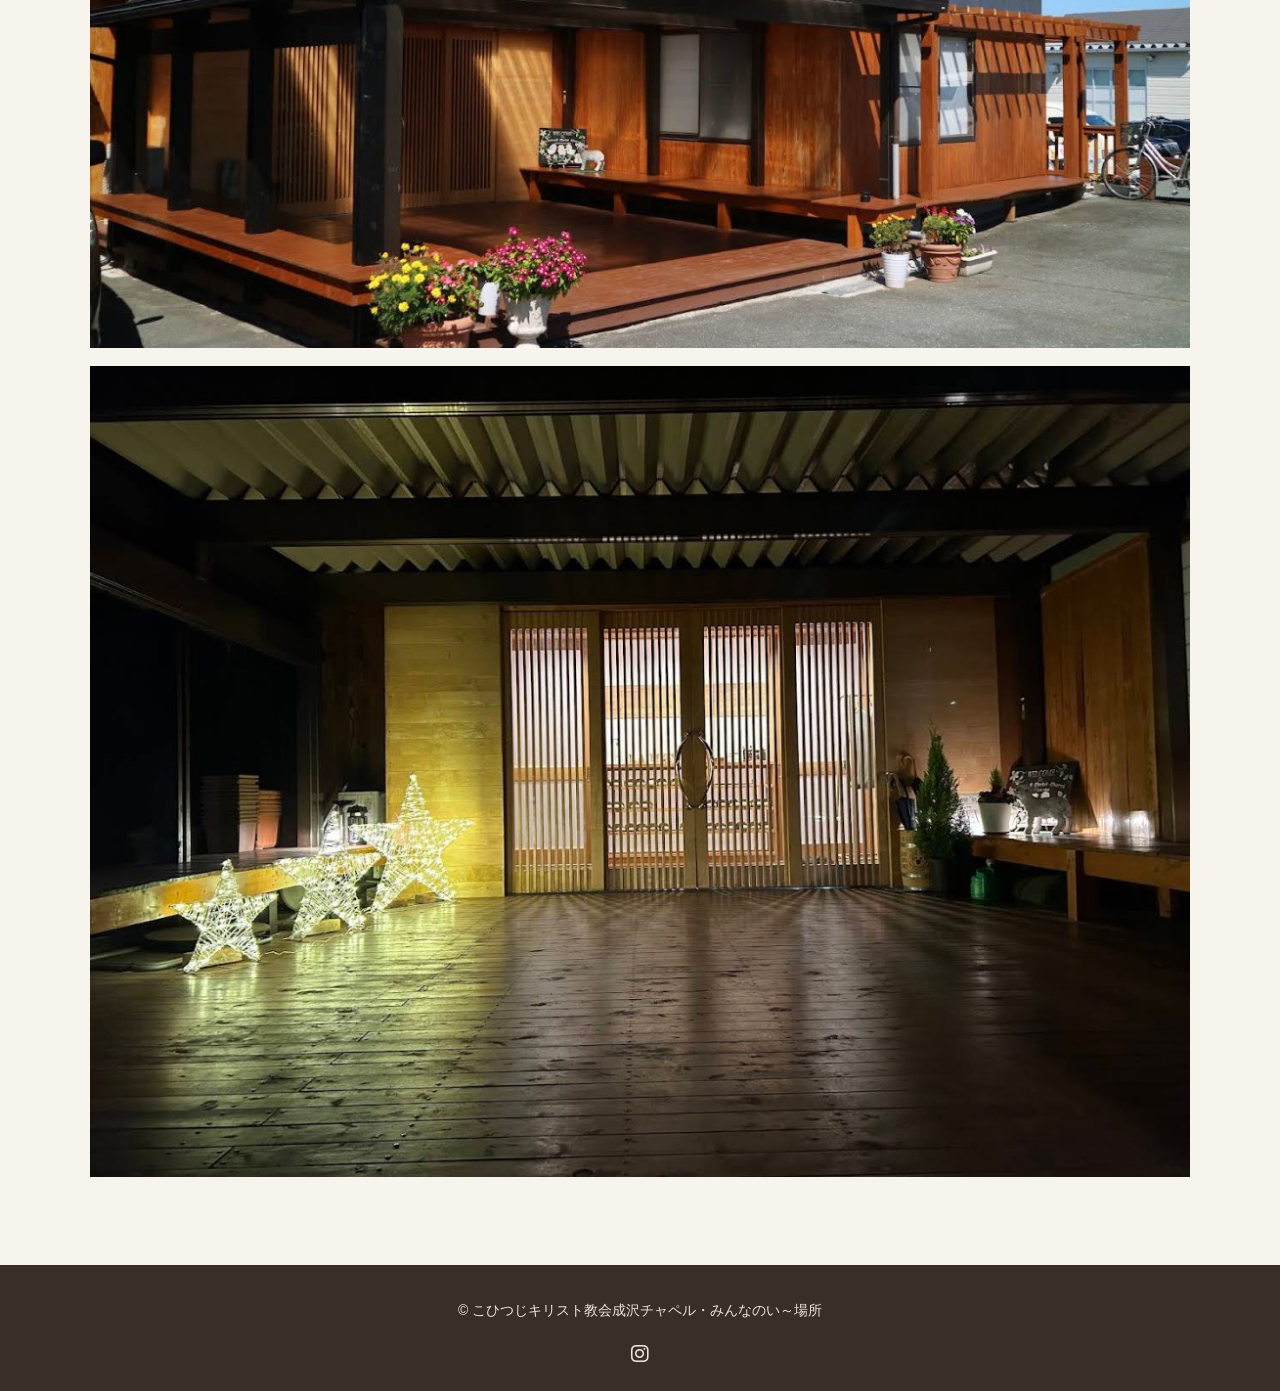
==== commit 08ab5bbe: "Update schedule for Saturday's Rami Kids" ====
--- a/index.html
+++ b/index.html
@@ -45,7 +45,7 @@
             <p>日曜a.m⒑：45～12：00　ワーシップアワー</p>
             <p>日曜p.m2：00～3：00ラミーワーシップ</p>
     　　<p class="time">毎週日曜日　10：00～礼拝</p>
-            <p>土曜p.m2：00～3：00ラミーキッズ</p>
+            <p>土曜p.m2：00～3：00ラミーキッズ＊諸事情により時間が変動する場合があります。</p>
         </div>　
  </div>
 </section>
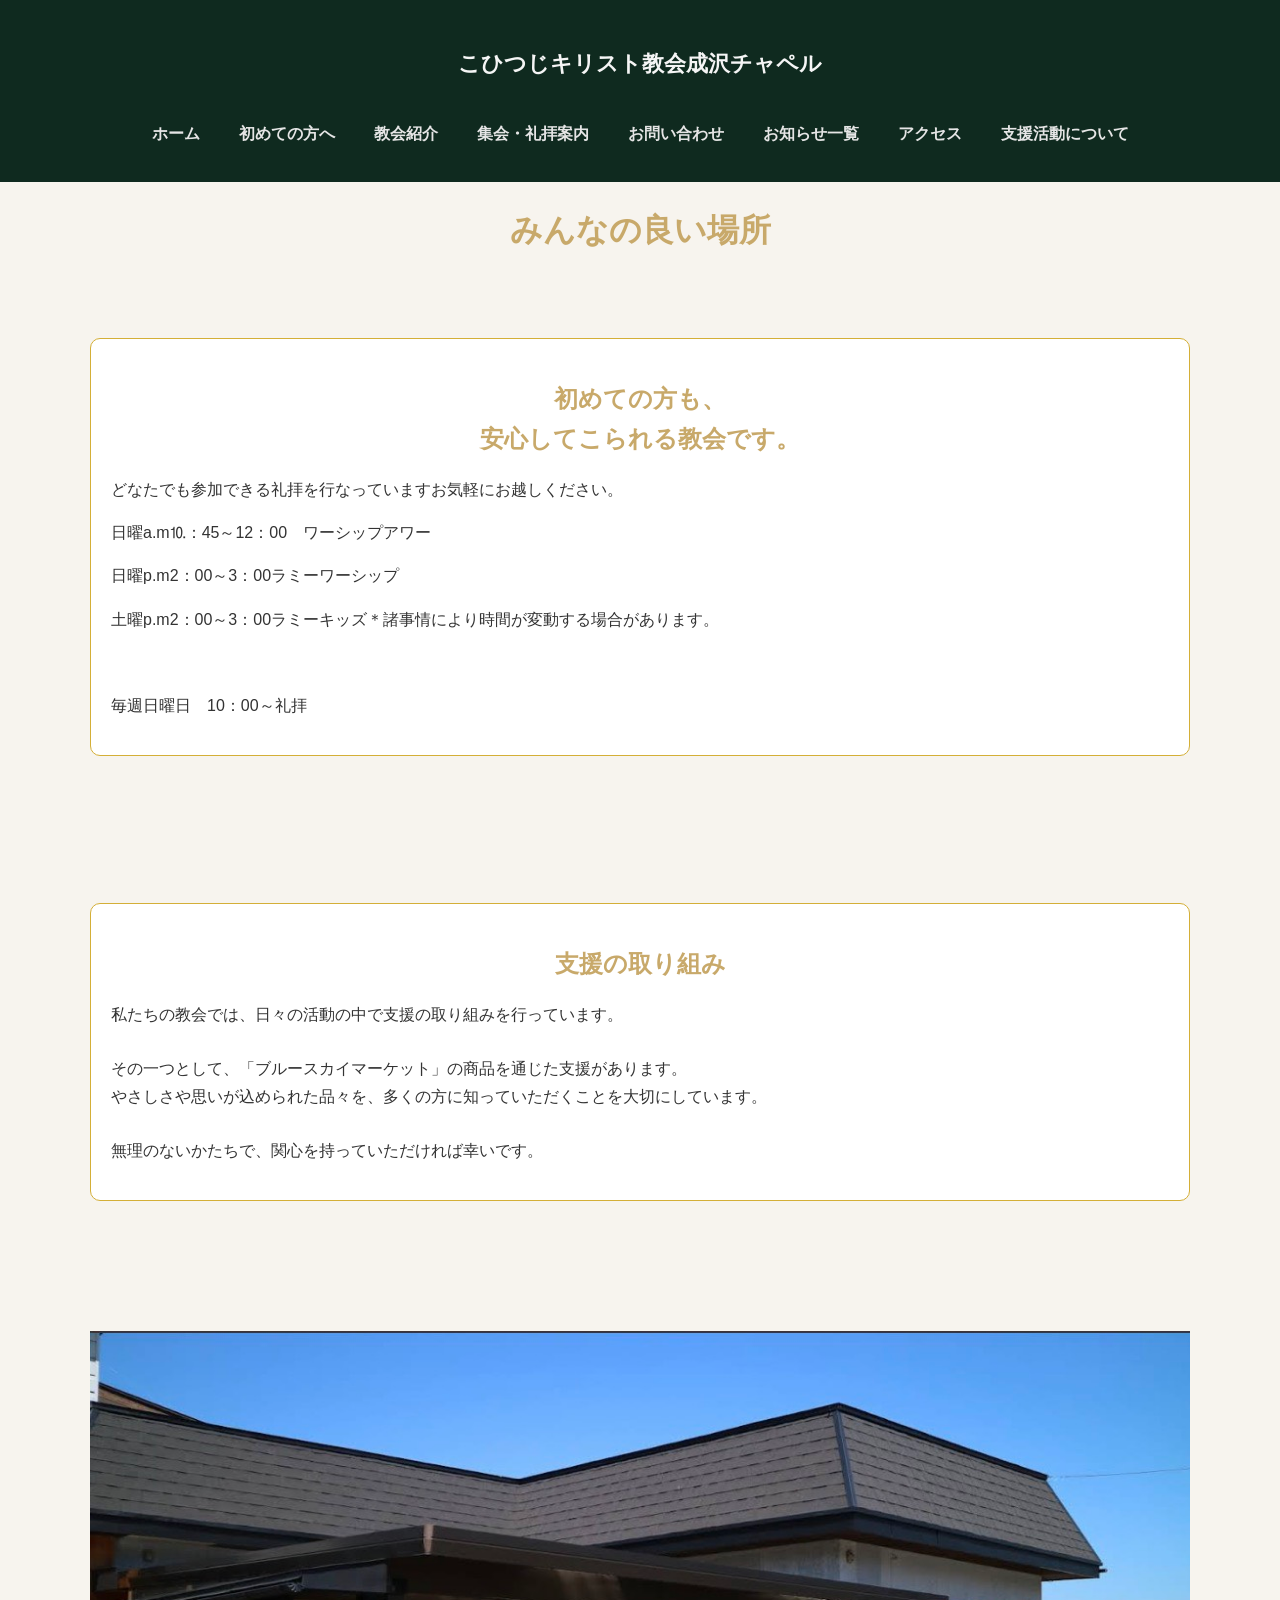
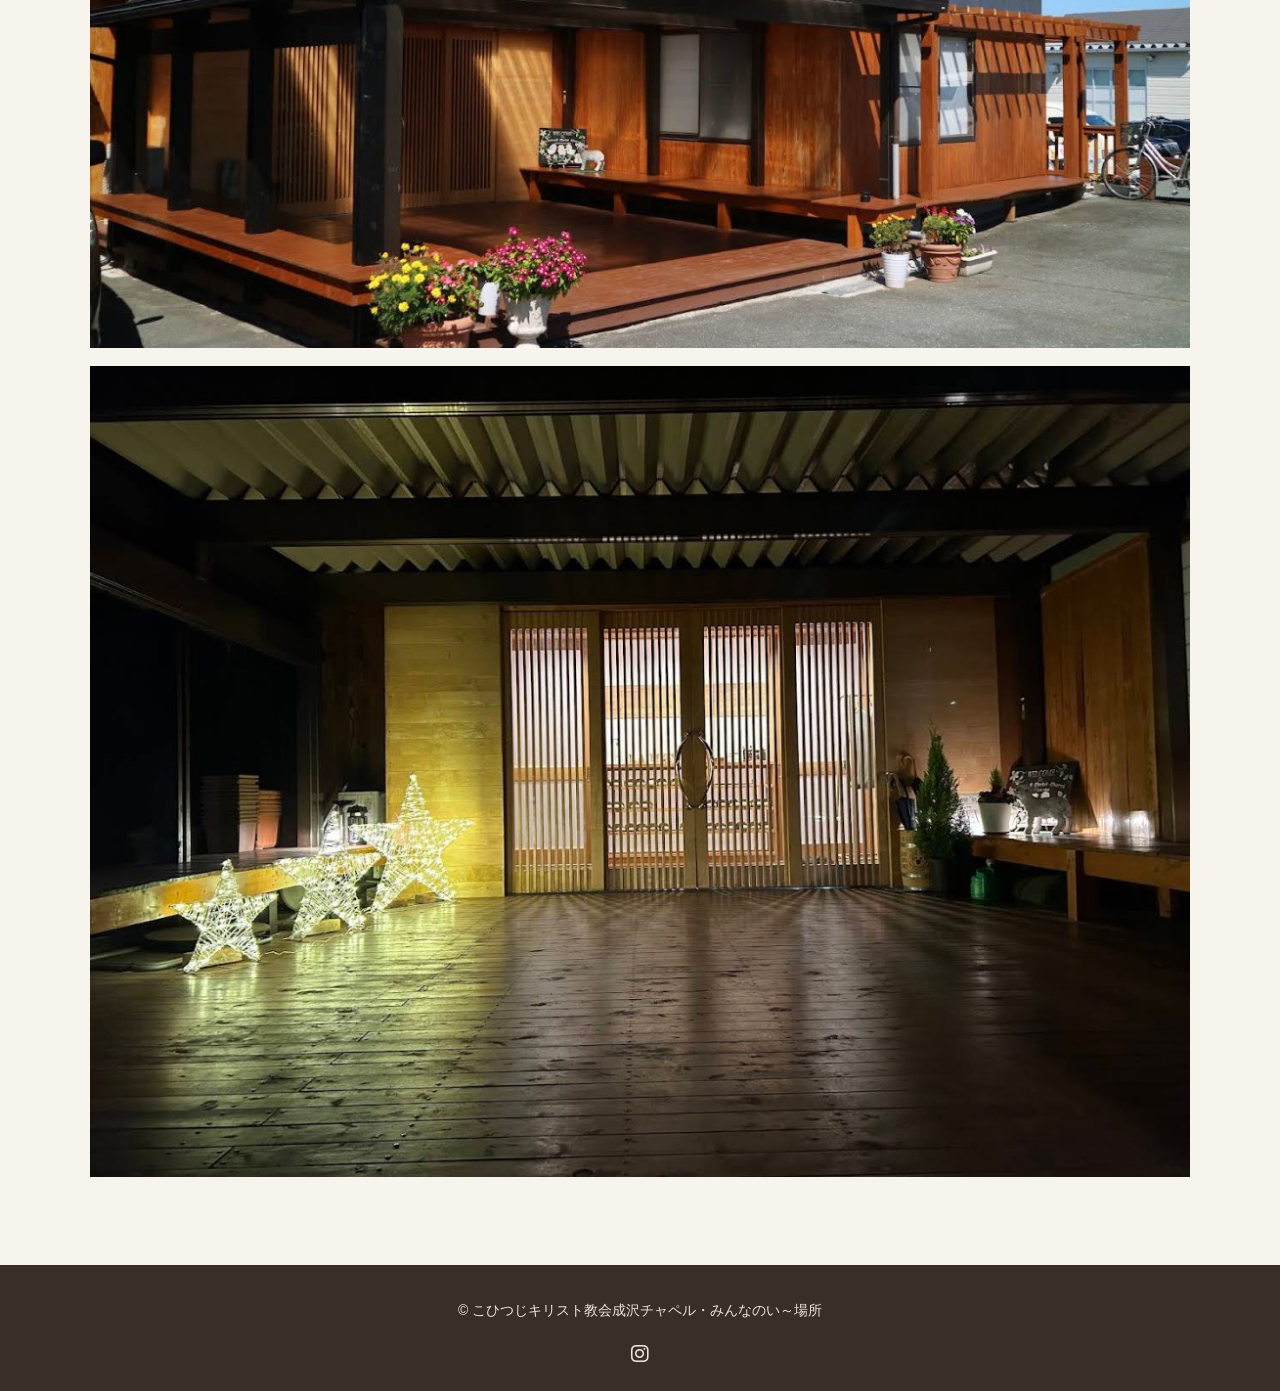
==== commit 4be18de5: "Remove duplicate time information for ラミーキッズ" ====
--- a/index.html
+++ b/index.html
@@ -44,8 +44,8 @@
         <p>どなたでも参加できる礼拝を行なっていますお気軽にお越しください。</p>
             <p>日曜a.m⒑：45～12：00　ワーシップアワー</p>
             <p>日曜p.m2：00～3：00ラミーワーシップ</p>
+             <p>土曜p.m2：00～3：00ラミーキッズ＊諸事情により時間が変動する場合があります。</p>
     　　<p class="time">毎週日曜日　10：00～礼拝</p>
-            <p>土曜p.m2：00～3：00ラミーキッズ＊諸事情により時間が変動する場合があります。</p>
         </div>　
  </div>
 </section>
--- a/style.css
+++ b/style.css
@@ -65,12 +65,16 @@
 }
 
 /* ===== 見出し ===== */
-h1, h2, h3 {
+h1, h2{
     color: #C8A96A;
     margin-bottom: 10px;
     text-align: center;
 }
-
+h3{
+    color: #0D0D0D;
+    margin-bottom: 10px;
+    text-align: center;
+}
 /* ===== セクション ===== */
 section {
     margin: 60px 0;
